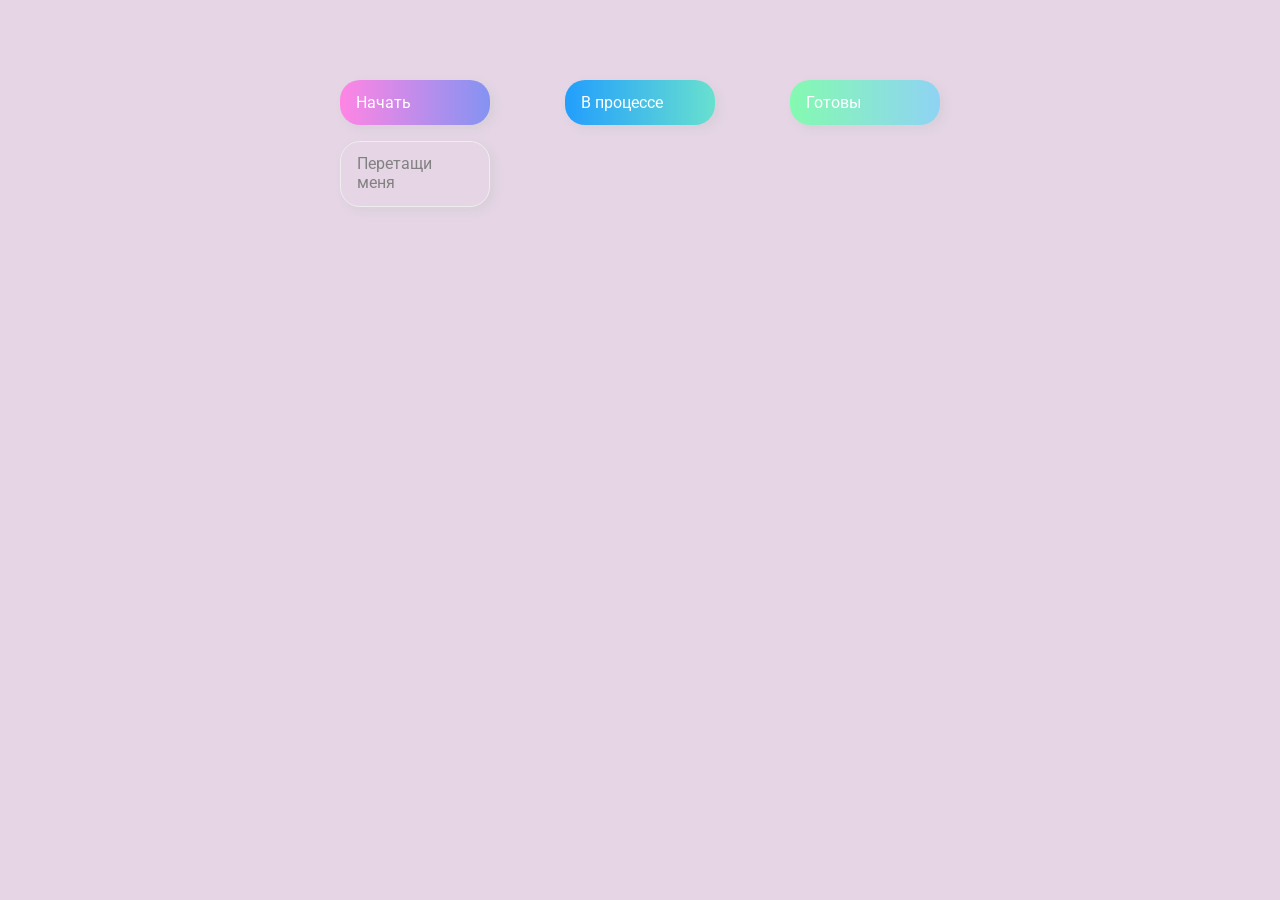
==== Dragndrop/index.html @ bca779da "project(Dragndrop): start the project" ====
<!doctype html>
<html lang="en">
  <head>
    <meta charset="UTF-8" />
    <meta name="viewport" content="width=device-width, initial-scale=1.0" />
    <title>Drag and Drop</title>
    <link rel="stylesheet" href="styles.css" />
  </head>
  <body>
    <div>
      <div class="row">
        <div class="col-header start">Начать</div>
        <div class="col-header progress">В процессе</div>
        <div class="col-header done">Готовы</div>
      </div>

      <div class="row">
        <div class="placeholder">
          <div class="item">Перетащи меня</div>
        </div>
        <div class="placeholder"></div>
        <div class="placeholder"></div>
      </div>
    </div>
    <script src="script.js"></script>
  </body>
</html>
---- Dragndrop/styles.css ----
@import url('https://fonts.googleapis.com/css?family=Roboto&display=swap');

* {
    box-sizing: border-box;
}

body {
    font-family: 'Roboto', sans-serif;
    background-color: #e5d5e5;
    display: flex;
    padding-top: 5rem;
    justify-content: center;
    overflow: hidden;
    margin: 0;
}

.row {
    display: flex;
    width: 600px;
    justify-content: space-between;
    margin-bottom: 1rem;
}

.col-header {
    width: 150px;
    box-shadow: 4px 4px 9px rgba(198, 198, 198, 0.36);
    border-radius: 20px;
    padding: 0.8rem 1rem;
    color: white;
}

.item {
    width: 150px;
    height: 66px;
    border: 1px solid #eee;
    box-shadow: 4px 4px 9px rgba(198, 198, 198, 0.36);
    border-radius: 20px;
    padding: 0.8rem 1rem;
    color: #828282;
}

.item:active {
    cursor: pointer;
}

.placeholder {
    width: 150px;
    height: 66px;
}

.start {
    background: linear-gradient(90deg, #ff85e4 0%, #229efd 180%);
}
.progress {
    background: linear-gradient(90deg, #229efd 0%, #68e0cf 100%);
}
.done {
    background: linear-gradient(90deg, #84fab0 0%, #8fd3f4 100%);
}
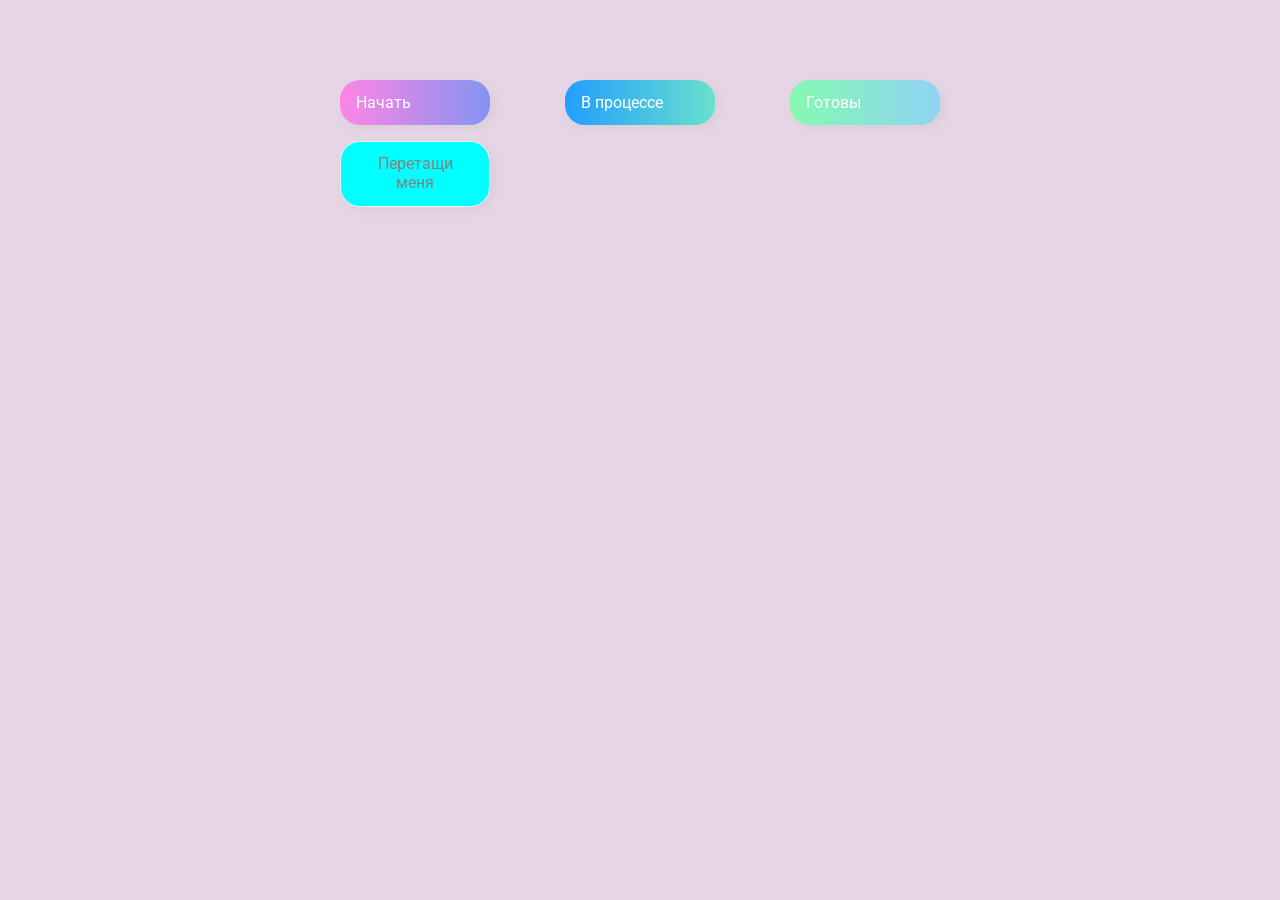
==== commit 90f5c8d6: "project(Dragndrop): project is ready" ====
--- a/Dragndrop/index.html
+++ b/Dragndrop/index.html
@@ -16,7 +16,7 @@
 
       <div class="row">
         <div class="placeholder">
-          <div class="item">Перетащи меня</div>
+          <div class="item" draggable="true">Перетащи меня</div>
         </div>
         <div class="placeholder"></div>
         <div class="placeholder"></div>
--- a/Dragndrop/styles.css
+++ b/Dragndrop/styles.css
@@ -35,8 +35,11 @@
     border: 1px solid #eee;
     box-shadow: 4px 4px 9px rgba(198, 198, 198, 0.36);
     border-radius: 20px;
+    background-color: aqua;
     padding: 0.8rem 1rem;
     color: #828282;
+    text-align: center;
+    cursor: grab;
 }
 
 .item:active {
@@ -56,4 +59,16 @@
 }
 .done {
     background: linear-gradient(90deg, #84fab0 0%, #8fd3f4 100%);
+}
+
+.hold {
+    border: 1px solid rgb(73, 198, 237);
+}
+
+.hide {
+    display: none;
+}
+
+.hovered {
+    border-top: 2px solid blueviolet;
 }
